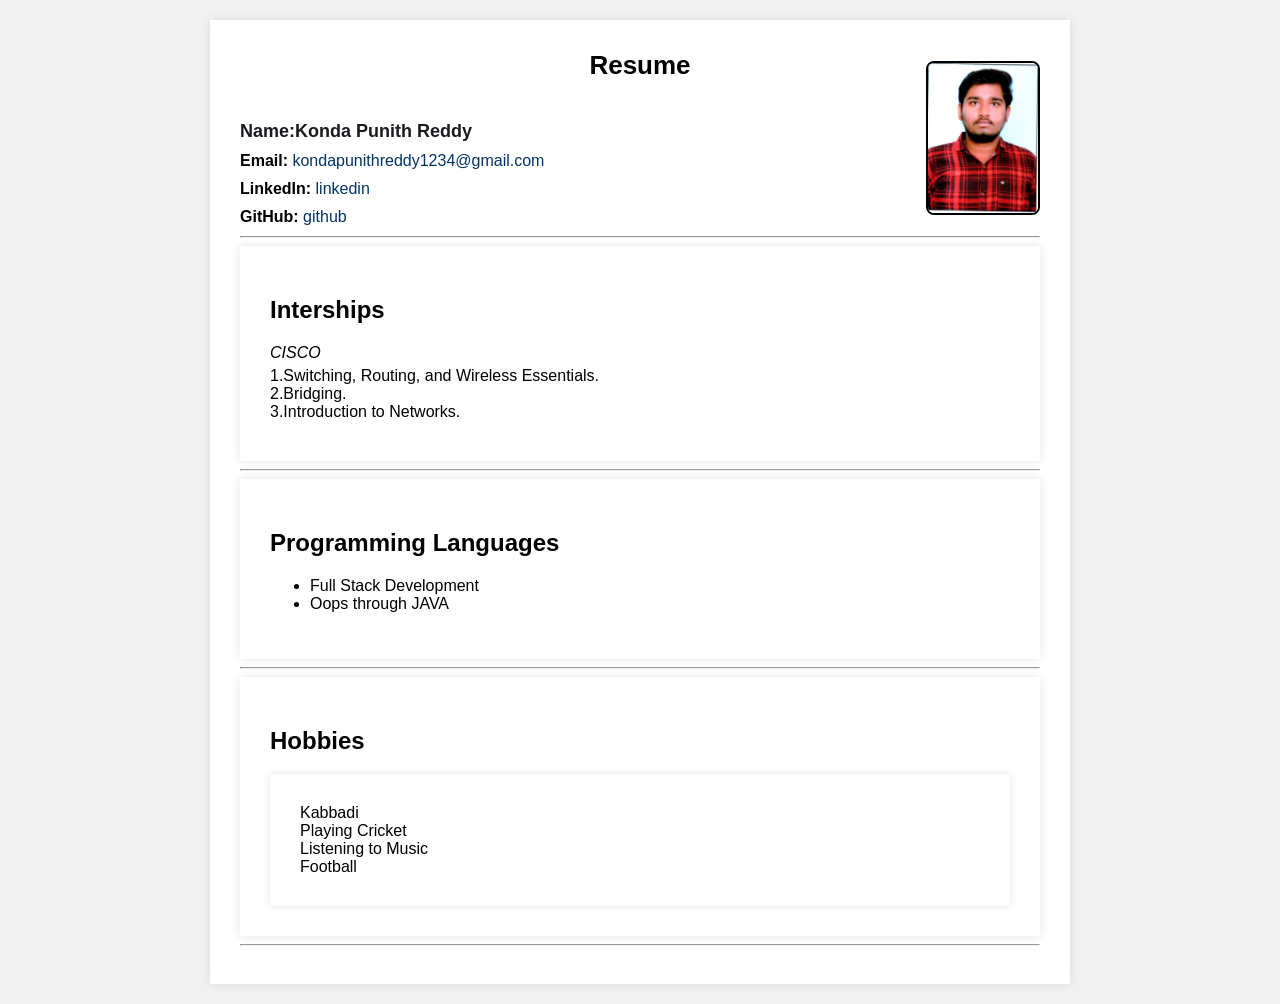
==== index.html @ 99c5ab4c "inital commit" ====
<!DOCTYPE html>
<html lang="en">
<head>
  <meta charset="UTF-8" />
  <meta name="viewport" content="width=device-width, initial-scale=1.0"/>
  <title>Konda PunithReddy - Resume</title>
  <style>
    body {
      font-family: Arial, sans-serif;
      background-color: #f1f1f1;
      margin: 0;
      padding: 20px;
    }
    div {
      max-width: 800px;
      margin: auto;
      background-color: white;
      padding: 30px;
      box-shadow: 0 0 10px rgba(0,0,0,0.1);
    }
    h1 {
      font-size: 18px;
      color: #191b1e;
      margin-top: 40px;
      margin-bottom: 10px;
    }
    h1::before {
      content: none;
    }
    #resume-title {
      text-align: center;
      font-size: 26px;
      color: black;
      margin-top: 0;
      margin-bottom: 0;
    }
    p {
      margin: 5px 0 10px;
    }
    img {
      height: 150px;
      border: 2px solid black;
      border-radius: 8px;
      float: right;
      margin-left: 20px;
      margin-top: -20px;
    }
    a {
      color: #003366;
      text-decoration: none;
    }
    a:hover {
      text-decoration: underline;
    }
  </style>
</head>
<body>
  <div>
    <h1 id="resume-title">Resume</h1>
  <img src="profile.jpg" alt="Profile Photo">
<h1>Name:Konda Punith Reddy</h1>
<p><b>Email:</b> <a href="mailto:kondapunithreddy1234@gmail.com">kondapunithreddy1234@gmail.com</a></p>
<p><b>LinkedIn:</b> <a href="https://www.linkedin.com/in/konda-punithreddy-2473932b4/" target="_blank">linkedin</a></p>
<p><b>GitHub:</b> <a href="https://github.com/Kondapunithreddy1234" target="_blank">github</a></p>
<hr>   
    <div class="section">
      <h2>Interships</h2>
      <i>CISCO</i><br>
      <p>1.Switching, Routing, and Wireless Essentials.<br>
         2.Bridging.<br>
         3.Introduction to Networks.
      </p>
    </div>

<hr>
    <div class="section">
      <h2>Programming Languages</h2>
      <ul>
        <li>Full Stack Development</li>
        <li>Oops through JAVA</li>
      </ul>
    </div>
<hr>
<div class="section">
      <h2>Hobbies</h2>
      <div class="tags">
        <span>Kabbadi</span><br>
        <span>Playing Cricket</span><br>
        <span>Listening to Music</span><br>
        <span>Football</span>
      </div>
    </div>
<hr>
</body>
</html>
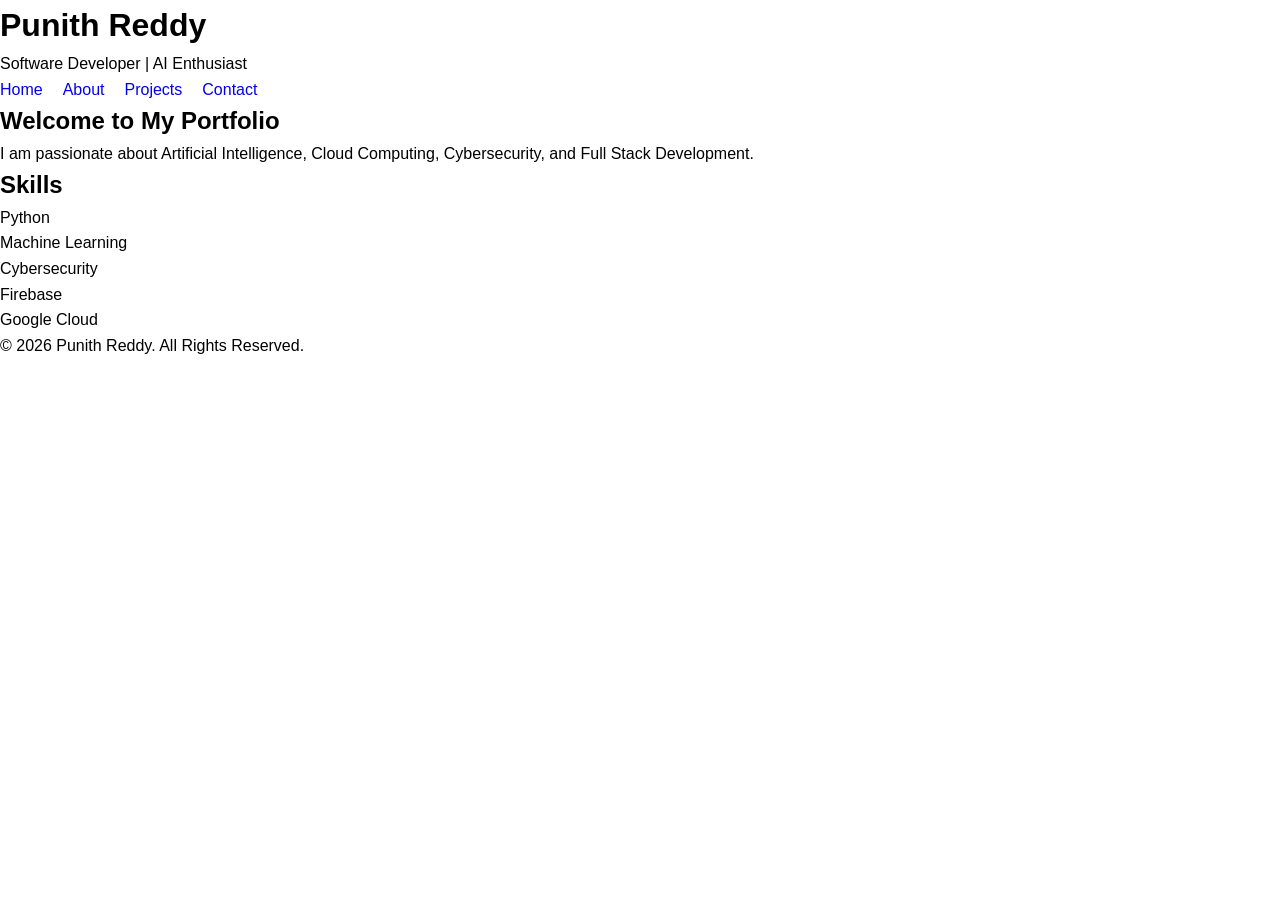
==== commit b20ed1d9: "firstcommit" ====
--- a/index.html
+++ b/index.html
@@ -1,95 +1,74 @@
 <!DOCTYPE html>
 <html lang="en">
+
 <head>
-  <meta charset="UTF-8" />
-  <meta name="viewport" content="width=device-width, initial-scale=1.0"/>
-  <title>Konda PunithReddy - Resume</title>
-  <style>
-    body {
-      font-family: Arial, sans-serif;
-      background-color: #f1f1f1;
-      margin: 0;
-      padding: 20px;
-    }
-    div {
-      max-width: 800px;
-      margin: auto;
-      background-color: white;
-      padding: 30px;
-      box-shadow: 0 0 10px rgba(0,0,0,0.1);
-    }
-    h1 {
-      font-size: 18px;
-      color: #191b1e;
-      margin-top: 40px;
-      margin-bottom: 10px;
-    }
-    h1::before {
-      content: none;
-    }
-    #resume-title {
-      text-align: center;
-      font-size: 26px;
-      color: black;
-      margin-top: 0;
-      margin-bottom: 0;
-    }
-    p {
-      margin: 5px 0 10px;
-    }
-    img {
-      height: 150px;
-      border: 2px solid black;
-      border-radius: 8px;
-      float: right;
-      margin-left: 20px;
-      margin-top: -20px;
-    }
-    a {
-      color: #003366;
-      text-decoration: none;
-    }
-    a:hover {
-      text-decoration: underline;
-    }
-  </style>
+    <meta charset="UTF-8">
+    <meta name="viewport" content="width=device-width, initial-scale=1.0">
+
+    <title>Punith Reddy | Portfolio</title>
+
+    <meta name="description"
+        content="Portfolio of Punith Reddy - Software Developer, AI Enthusiast, Cloud and Cybersecurity Engineer.">
+
+    <meta name="keywords"
+        content="Portfolio, Software Developer, AI, Machine Learning, Cybersecurity, Cloud Computing">
+
+    <meta name="author" content="Punith Reddy">
+
+    <link rel="stylesheet" href="Style.css">
 </head>
+
 <body>
-  <div>
-    <h1 id="resume-title">Resume</h1>
-  <img src="profile.jpg" alt="Profile Photo">
-<h1>Name:Konda Punith Reddy</h1>
-<p><b>Email:</b> <a href="mailto:kondapunithreddy1234@gmail.com">kondapunithreddy1234@gmail.com</a></p>
-<p><b>LinkedIn:</b> <a href="https://www.linkedin.com/in/konda-punithreddy-2473932b4/" target="_blank">linkedin</a></p>
-<p><b>GitHub:</b> <a href="https://github.com/Kondapunithreddy1234" target="_blank">github</a></p>
-<hr>   
-    <div class="section">
-      <h2>Interships</h2>
-      <i>CISCO</i><br>
-      <p>1.Switching, Routing, and Wireless Essentials.<br>
-         2.Bridging.<br>
-         3.Introduction to Networks.
-      </p>
-    </div>
 
-<hr>
-    <div class="section">
-      <h2>Programming Languages</h2>
-      <ul>
-        <li>Full Stack Development</li>
-        <li>Oops through JAVA</li>
-      </ul>
-    </div>
-<hr>
-<div class="section">
-      <h2>Hobbies</h2>
-      <div class="tags">
-        <span>Kabbadi</span><br>
-        <span>Playing Cricket</span><br>
-        <span>Listening to Music</span><br>
-        <span>Football</span>
-      </div>
-    </div>
-<hr>
+    <!-- Skip Navigation -->
+    <a href="#main-content" class="skip-link">Skip to Main Content</a>
+
+    <!-- Header -->
+    <header role="banner">
+        <h1>Punith Reddy</h1>
+        <p>Software Developer | AI Enthusiast</p>
+
+        <nav aria-label="Main Navigation">
+            <ul>
+                <li><a href="index.html" aria-current="page">Home</a></li>
+                <li><a href="about.html">About</a></li>
+                <li><a href="projects.html">Projects</a></li>
+                <li><a href="contact.html">Contact</a></li>
+            </ul>
+        </nav>
+    </header>
+
+    <!-- Main Content -->
+    <main id="main-content">
+
+        <section aria-labelledby="hero-heading">
+            <h2 id="hero-heading">Welcome to My Portfolio</h2>
+
+            <p>
+                I am passionate about Artificial Intelligence,
+                Cloud Computing, Cybersecurity, and Full Stack Development.
+            </p>
+        </section>
+
+        <section aria-labelledby="skills-heading">
+            <h2 id="skills-heading">Skills</h2>
+
+            <ul>
+                <li>Python</li>
+                <li>Machine Learning</li>
+                <li>Cybersecurity</li>
+                <li>Firebase</li>
+                <li>Google Cloud</li>
+            </ul>
+        </section>
+
+    </main>
+
+    <!-- Footer -->
+    <footer>
+        <p>&copy; 2026 Punith Reddy. All Rights Reserved.</p>
+    </footer>
+
 </body>
+
 </html>
--- a/Style.css
+++ b/Style.css
@@ -0,0 +1,58 @@
+* {
+    margin: 0;
+    padding: 0;
+    box-sizing: border-box;
+}
+
+body {
+    font-family: Arial, sans-serif;
+    line-height: 1.6;
+}
+
+header,
+main,
+footer,
+section,
+article,
+nav {
+    display: block;
+}
+
+nav ul {
+    display: flex;
+    gap: 20px;
+    list-style: none;
+}
+
+nav a {
+    text-decoration: none;
+}
+
+.skip-link {
+    position: absolute;
+    left: -9999px;
+}
+
+.skip-link:focus {
+    left: 10px;
+    top: 10px;
+    background: #fff;
+    padding: 10px;
+    border: 2px solid black;
+}
+
+input,
+textarea,
+button {
+    width: 100%;
+    padding: 10px;
+    margin-top: 5px;
+}
+
+button {
+    cursor: pointer;
+}
+
+:focus {
+    outline: 3px solid black;
+}
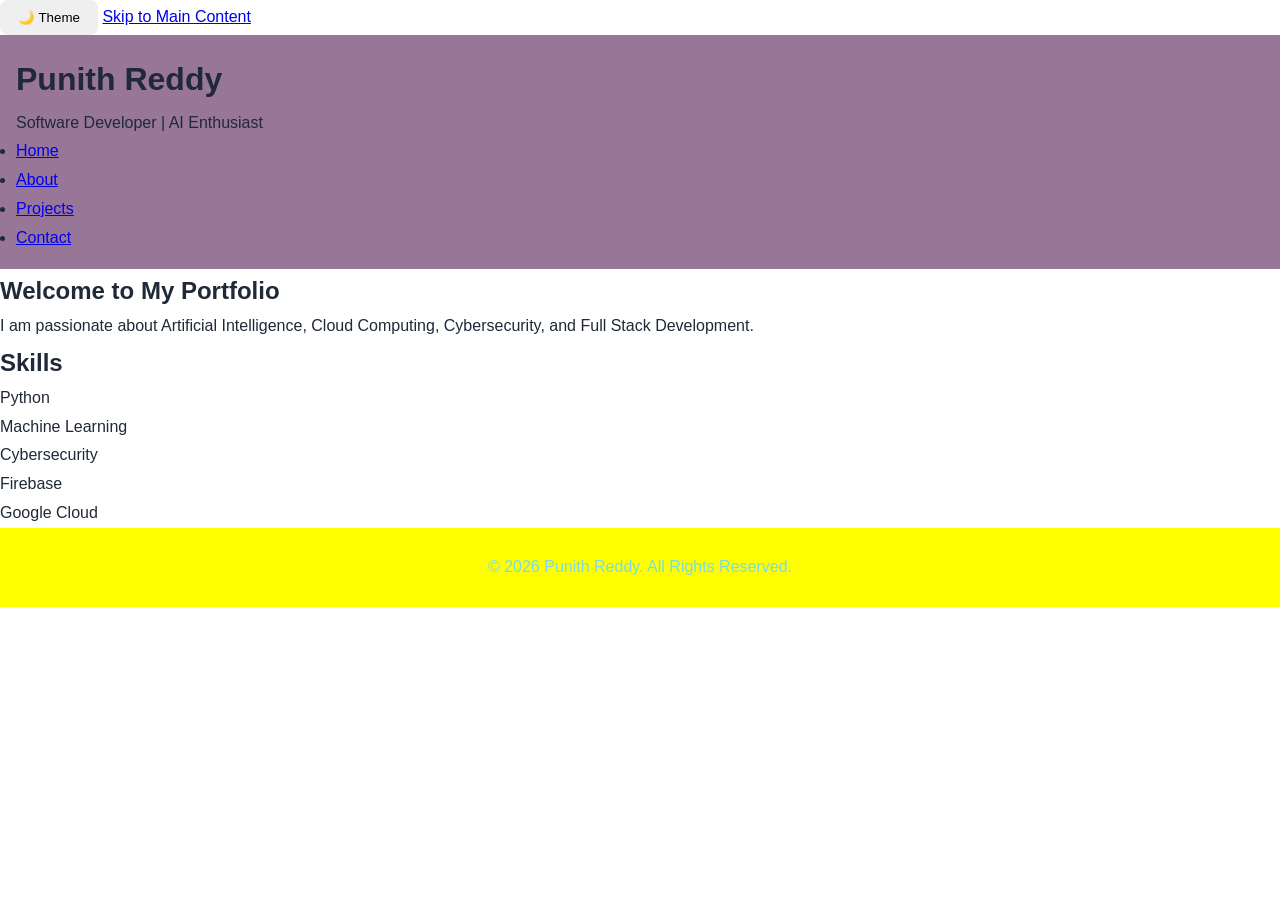
==== commit ebab7017: "Portfolio2" ====
--- a/index.html
+++ b/index.html
@@ -14,7 +14,13 @@
         content="Portfolio, Software Developer, AI, Machine Learning, Cybersecurity, Cloud Computing">
 
     <meta name="author" content="Punith Reddy">
+    <button class="theme-btn" onclick="toggleTheme()">🌙 Theme</button>
 
+    <script>
+        function toggleTheme() {
+        document.body.classList.toggle("dark-mode");
+        }
+    </script>
     <link rel="stylesheet" href="Style.css">
 </head>
 
--- a/Style.css
+++ b/Style.css
@@ -1,58 +1,315 @@
+/* =========================
+   CSS VARIABLES
+========================= */
+
+:root {
+    --primary-color: #2563eb;
+    --secondary-color: #1e293b;
+    --background-color: #ffffff;
+    --card-color: #f8fafc;
+    --text-color: #1f2937;
+    --border-color: #e5e7eb;
+    --shadow: 0 5px 15px rgba(0,0,0,0.1);
+    --transition: 0.3s ease;
+}
+
+/* Dark Theme */
+
+.dark-mode {
+    --primary-color: #60a5fa;
+    --secondary-color: #f8fafc;
+    --background-color: #0f172a;
+    --card-color: #1e293b;
+    --text-color: #f1f5f9;
+    --border-color: #334155;
+}
+
+/* =========================
+   RESET
+========================= */
+
 * {
     margin: 0;
     padding: 0;
     box-sizing: border-box;
 }
 
+html {
+    scroll-behavior: smooth;
+}
+
 body {
-    font-family: Arial, sans-serif;
-    line-height: 1.6;
-}
-
-header,
-main,
-footer,
-section,
-article,
-nav {
-    display: block;
-}
-
-nav ul {
+    font-family: "Segoe UI", sans-serif;
+    background: var(--background-color);
+    color: var(--text-color);
+    transition: var(--transition);
+    line-height: 1.8;
+}
+
+/* =========================
+   CONTAINER
+========================= */
+
+.container {
+    width: 90%;
+    max-width: 1200px;
+    margin: auto;
+}
+
+/* =========================
+   HEADER
+========================= */
+
+header {
+    background: #987698;
+    color: white(255, 255, 255);
+    padding: 1rem;
+    position: sticky;
+    top: 0;
+    z-index: 100;
+}
+
+.navbar {
     display: flex;
+    justify-content: space-between;
+    align-items: center;
+}
+
+.logo {
+    font-size: 1.7rem;
+    font-weight: bold;
+}
+
+.nav-links {
+    display: flex;
+    gap: 25px;
+    list-style: none;
+}
+
+.nav-links a {
+    color: white;
+    text-decoration: none;
+    transition: var(--transition);
+}
+
+.nav-links a:hover {
+    color: var(--primary-color);
+}
+
+/* =========================
+   HERO SECTION
+========================= */
+
+.hero {
+    min-height: 90vh;
+
+    display: grid;
+    grid-template-columns: 1fr;
+    gap: 30px;
+
+    align-items: center;
+    text-align: center;
+    padding: 50px 20px;
+}
+
+.hero img {
+    width: 250px;
+    margin: auto;
+    border-radius: 50%;
+    box-shadow: var(--shadow);
+}
+
+.hero h1 {
+    font-size: 3rem;
+}
+
+.hero p {
+    font-size: 1.2rem;
+}
+
+.btn {
+    display: inline-block;
+    padding: 12px 25px;
+    background: var(--primary-color);
+    color: white(99, 226, 233);
+    text-decoration: none;
+    border-radius: 8px;
+    transition: var(--transition);
+}
+
+.btn:hover {
+    transform: translateY(-3px);
+}
+
+/* =========================
+   ABOUT SECTION
+========================= */
+
+.about {
+    padding: 80px 20px;
+}
+
+.about-grid {
+    display: grid;
+    grid-template-columns: 1fr;
+    gap: 40px;
+}
+
+.about-card {
+    background: var(--card-color);
+    padding: 30px;
+    border-radius: 15px;
+    box-shadow: var(--shadow);
+}
+
+/* =========================
+   SKILLS SECTION
+========================= */
+
+.skills {
+    padding: 80px 20px;
+}
+
+.skills-grid {
+    display: grid;
     gap: 20px;
-    list-style: none;
-}
-
-nav a {
-    text-decoration: none;
-}
-
-.skip-link {
-    position: absolute;
-    left: -9999px;
-}
-
-.skip-link:focus {
-    left: 10px;
-    top: 10px;
-    background: #fff;
-    padding: 10px;
-    border: 2px solid black;
-}
-
-input,
-textarea,
-button {
-    width: 100%;
-    padding: 10px;
-    margin-top: 5px;
-}
-
-button {
+    grid-template-columns: repeat(auto-fit, minmax(200px,1fr));
+}
+
+.skill-card {
+    background: var(--card-color);
+    padding: 25px;
+    border-radius: 12px;
+    text-align: center;
+    transition: var(--transition);
+}
+
+.skill-card:hover {
+    transform: translateY(-10px);
+}
+
+/* =========================
+   PROJECTS
+========================= */
+
+.projects {
+    padding: 80px 20px;
+}
+
+.project-grid {
+    display: grid;
+    gap: 30px;
+    grid-template-columns: repeat(auto-fit,minmax(300px,1fr));
+}
+
+.project-card {
+    background: var(--card-color);
+    border-radius: 15px;
+    overflow: hidden;
+    box-shadow: var(--shadow);
+    transition: var(--transition);
+}
+
+.project-card:hover {
+    transform: scale(1.03);
+}
+
+.project-content {
+    padding: 20px;
+}
+
+/* =========================
+   TIMELINE
+========================= */
+
+.timeline {
+    display: grid;
+    gap: 25px;
+    margin-top: 30px;
+}
+
+.timeline-item {
+    background: var(--card-color);
+    padding: 20px;
+    border-left: 5px solid var(--primary-color);
+    border-radius: 10px;
+}
+
+/* =========================
+   CONTACT
+========================= */
+
+.contact {
+    padding: 80px 20px;
+}
+
+.contact-form {
+    display: flex;
+    flex-direction: column;
+    gap: 20px;
+}
+
+.contact-form input,
+.contact-form textarea {
+    padding: 15px;
+    border: 1px solid var(--border-color);
+    border-radius: 8px;
+}
+
+.contact-form button {
+    border: none;
     cursor: pointer;
 }
 
-:focus {
-    outline: 3px solid black;
+/* =========================
+   FOOTER
+========================= */
+
+footer {
+    background-color:yellow;
+    color: rgb(122, 219, 231);
+    text-align: center;
+    padding: 25px;
+}
+
+/* =========================
+   DARK MODE BUTTON
+========================= */
+
+.theme-btn {
+    padding: 10px 18px;
+    border: none;
+    cursor: pointer;
+    border-radius: 8px;
+}
+
+/* =========================
+   TABLET
+========================= */
+
+@media (min-width: 768px) {
+
+    .hero {
+        grid-template-columns: 1fr 1fr;
+        text-align: left;
+    }
+
+    .about-grid {
+        grid-template-columns: 1fr 1fr;
+    }
+}
+
+/* =========================
+   DESKTOP
+========================= */
+
+@media (min-width: 1024px) {
+
+    .hero h1 {
+        font-size: 4rem;
+    }
+
+    .container {
+        width: 85%;
+    }
 }
